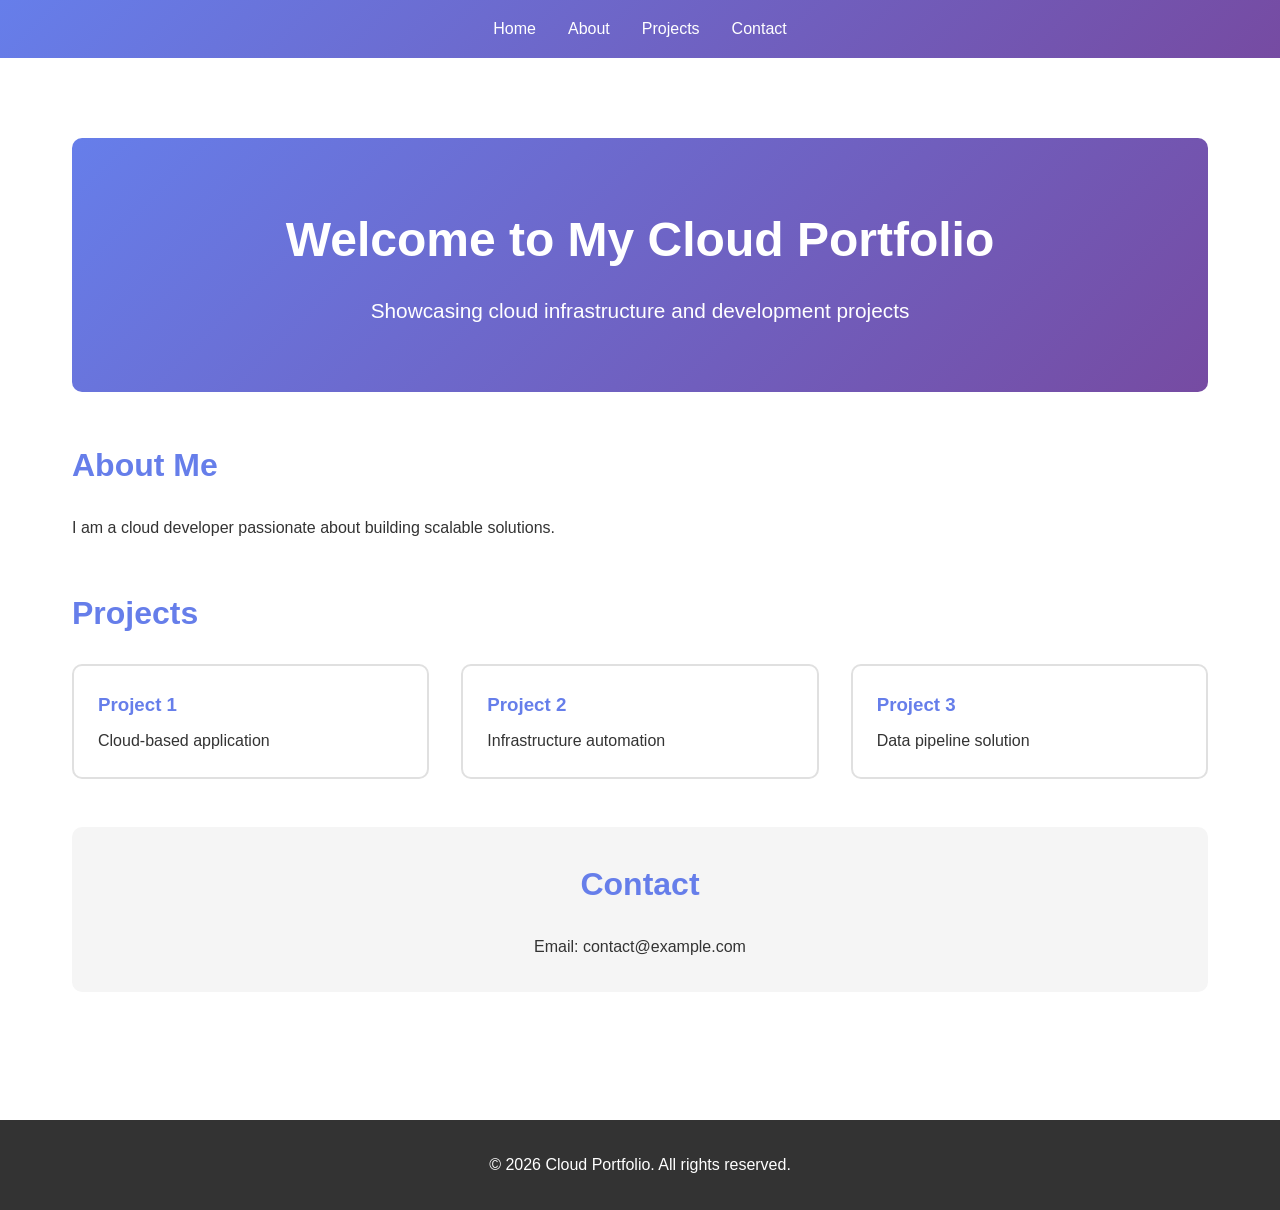
==== index.html @ 9e60121d "Add initial portfolio files: index.html, style.css, script.js, and README.md" ====
<!DOCTYPE html>
<html lang="en">
<head>
    <meta charset="UTF-8">
    <meta name="viewport" content="width=device-width, initial-scale=1.0">
    <title>Cloud Portfolio</title>
    <link rel="stylesheet" href="style.css">
</head>
<body>
    <header>
        <nav>
            <ul>
                <li><a href="#home">Home</a></li>
                <li><a href="#about">About</a></li>
                <li><a href="#projects">Projects</a></li>
                <li><a href="#contact">Contact</a></li>
            </ul>
        </nav>
    </header>

    <main>
        <section id="home" class="hero">
            <h1>Welcome to My Cloud Portfolio</h1>
            <p>Showcasing cloud infrastructure and development projects</p>
        </section>

        <section id="about" class="about">
            <h2>About Me</h2>
            <p>I am a cloud developer passionate about building scalable solutions.</p>
        </section>

        <section id="projects" class="projects">
            <h2>Projects</h2>
            <div class="project-grid">
                <div class="project-card">
                    <h3>Project 1</h3>
                    <p>Cloud-based application</p>
                </div>
                <div class="project-card">
                    <h3>Project 2</h3>
                    <p>Infrastructure automation</p>
                </div>
                <div class="project-card">
                    <h3>Project 3</h3>
                    <p>Data pipeline solution</p>
                </div>
            </div>
        </section>

        <section id="contact" class="contact">
            <h2>Contact</h2>
            <p>Email: contact@example.com</p>
        </section>
    </main>

    <footer>
        <p>&copy; 2026 Cloud Portfolio. All rights reserved.</p>
    </footer>

    <script src="script.js"></script>
</body>
</html>
---- style.css ----
* {
    margin: 0;
    padding: 0;
    box-sizing: border-box;
}

body {
    font-family: 'Segoe UI', Tahoma, Geneva, Verdana, sans-serif;
    line-height: 1.6;
    color: #333;
}

header {
    background: linear-gradient(135deg, #667eea 0%, #764ba2 100%);
    padding: 1rem 0;
    position: sticky;
    top: 0;
    z-index: 100;
}

nav ul {
    display: flex;
    justify-content: center;
    gap: 2rem;
    list-style: none;
}

nav a {
    color: white;
    text-decoration: none;
    font-weight: 500;
    transition: opacity 0.3s ease;
}

nav a:hover {
    opacity: 0.8;
}

main {
    max-width: 1200px;
    margin: 0 auto;
    padding: 2rem;
}

section {
    margin: 3rem 0;
}

.hero {
    text-align: center;
    padding: 4rem 2rem;
    background: linear-gradient(135deg, #667eea 0%, #764ba2 100%);
    color: white;
    border-radius: 10px;
}

.hero h1 {
    font-size: 3rem;
    margin-bottom: 1rem;
}

.hero p {
    font-size: 1.3rem;
}

h2 {
    font-size: 2rem;
    margin-bottom: 1.5rem;
    color: #667eea;
}

.project-grid {
    display: grid;
    grid-template-columns: repeat(auto-fit, minmax(300px, 1fr));
    gap: 2rem;
}

.project-card {
    background: white;
    border: 2px solid #e0e0e0;
    border-radius: 10px;
    padding: 1.5rem;
    transition: transform 0.3s ease, box-shadow 0.3s ease;
}

.project-card:hover {
    transform: translateY(-5px);
    box-shadow: 0 10px 20px rgba(0, 0, 0, 0.1);
    border-color: #667eea;
}

.project-card h3 {
    color: #667eea;
    margin-bottom: 0.5rem;
}

.contact {
    text-align: center;
    padding: 2rem;
    background: #f5f5f5;
    border-radius: 10px;
}

footer {
    background: #333;
    color: white;
    text-align: center;
    padding: 2rem;
    margin-top: 3rem;
}

@media (max-width: 768px) {
    nav ul {
        flex-direction: column;
        gap: 0.5rem;
    }

    .hero h1 {
        font-size: 2rem;
    }

    .project-grid {
        grid-template-columns: 1fr;
    }
}
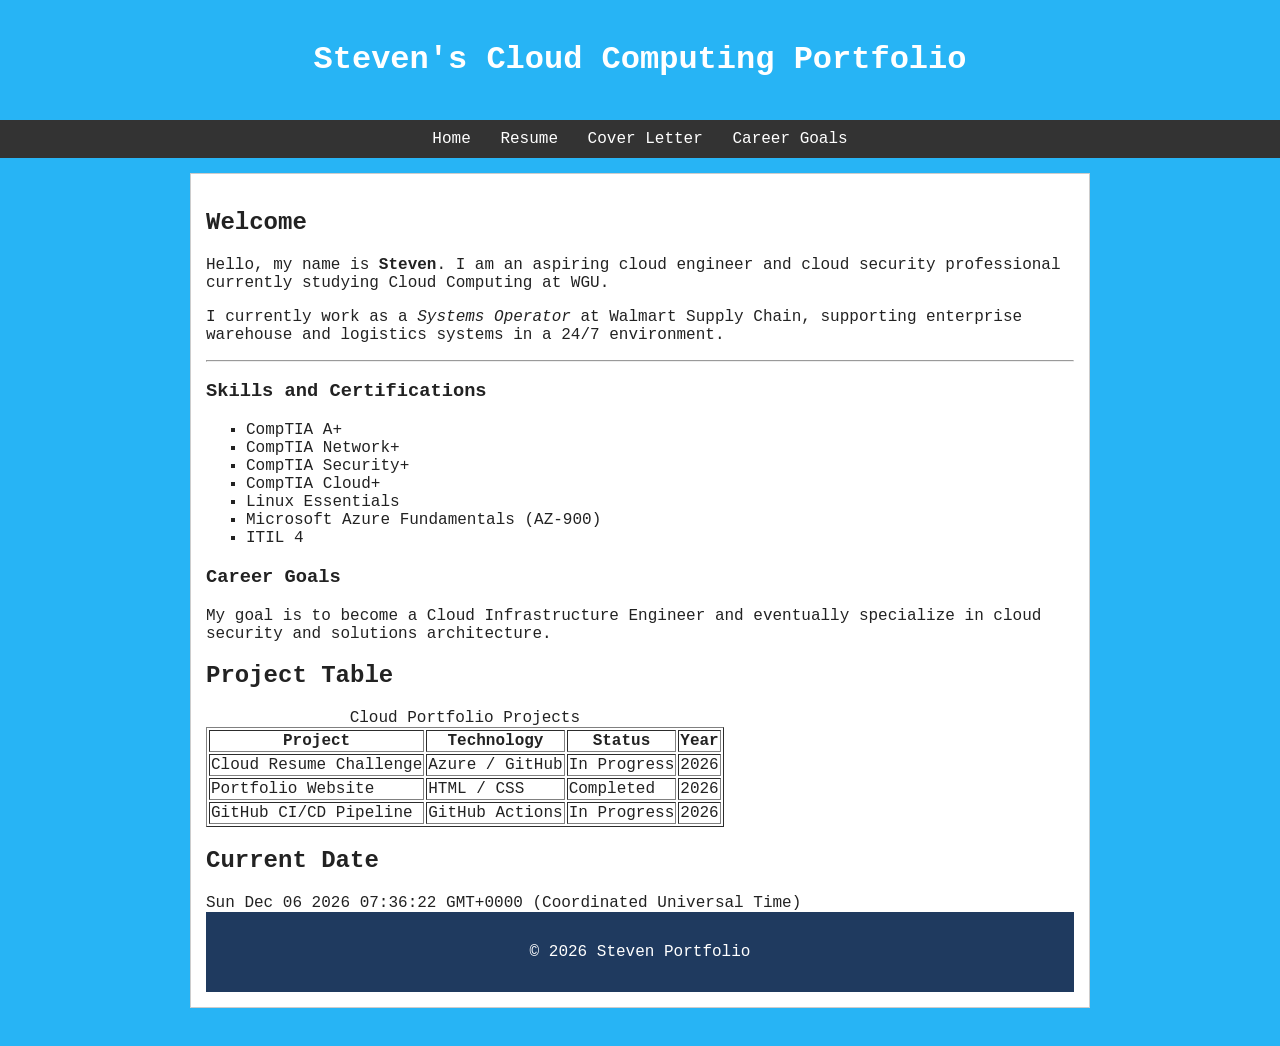
==== commit 5fc40217: "Add files via upload" ====
--- a/index.html
+++ b/index.html
@@ -1,62 +1,122 @@
-<!DOCTYPE html>
-<html lang="en">
-<head>
-    <meta charset="UTF-8">
-    <meta name="viewport" content="width=device-width, initial-scale=1.0">
-    <title>Cloud Portfolio</title>
-    <link rel="stylesheet" href="style.css">
-</head>
-<body>
-    <header>
-        <nav>
-            <ul>
-                <li><a href="#home">Home</a></li>
-                <li><a href="#about">About</a></li>
-                <li><a href="#projects">Projects</a></li>
-                <li><a href="#contact">Contact</a></li>
-            </ul>
-        </nav>
-    </header>
-
-    <main>
-        <section id="home" class="hero">
-            <h1>Welcome to My Cloud Portfolio</h1>
-            <p>Showcasing cloud infrastructure and development projects</p>
-        </section>
-
-        <section id="about" class="about">
-            <h2>About Me</h2>
-            <p>I am a cloud developer passionate about building scalable solutions.</p>
-        </section>
-
-        <section id="projects" class="projects">
-            <h2>Projects</h2>
-            <div class="project-grid">
-                <div class="project-card">
-                    <h3>Project 1</h3>
-                    <p>Cloud-based application</p>
-                </div>
-                <div class="project-card">
-                    <h3>Project 2</h3>
-                    <p>Infrastructure automation</p>
-                </div>
-                <div class="project-card">
-                    <h3>Project 3</h3>
-                    <p>Data pipeline solution</p>
-                </div>
-            </div>
-        </section>
-
-        <section id="contact" class="contact">
-            <h2>Contact</h2>
-            <p>Email: contact@example.com</p>
-        </section>
-    </main>
-
-    <footer>
-        <p>&copy; 2026 Cloud Portfolio. All rights reserved.</p>
-    </footer>
-
-    <script src="script.js"></script>
-</body>
-</html>
+<!DOCTYPE html>
+<html lang="en">
+<head>
+    <meta charset="UTF-8">
+    <meta name="viewport" content="width=device-width, initial-scale=1.0">
+    <title>Steven Portfolio</title>
+    <link rel="stylesheet" href="style.css">
+</head>
+
+<body>
+
+<header>
+    <h1>Steven's Cloud Computing Portfolio</h1>
+</header>
+
+<nav>
+    <a href="index.html">Home</a>
+    <a href="resume.html">Resume</a>
+    <a href="cover-letter.html">Cover Letter</a>
+    <a href="career-goals.html">Career Goals</a>
+</nav>
+
+<main>
+
+<section>
+    <h2>Welcome</h2>
+
+    <p>
+        Hello, my name is <strong>Steven</strong>. I am an aspiring
+        cloud engineer and cloud security professional currently studying
+        Cloud Computing at WGU.
+    </p>
+
+    <p>
+        I currently work as a <em>Systems Operator</em> at Walmart Supply Chain,
+        supporting enterprise warehouse and logistics systems in a 24/7 environment.
+    </p>
+
+    <hr>
+
+    <article>
+        <h3>Skills and Certifications</h3>
+
+        <ul>
+            <li>CompTIA A+</li>
+            <li>CompTIA Network+</li>
+            <li>CompTIA Security+</li>
+            <li>CompTIA Cloud+</li>
+            <li>Linux Essentials</li>
+            <li>Microsoft Azure Fundamentals (AZ-900)</li>
+            <li>ITIL 4</li>
+        </ul>
+    </article>
+
+    <article>
+        <h3>Career Goals</h3>
+
+        <p>
+            My goal is to become a Cloud Infrastructure Engineer and eventually
+            specialize in cloud security and solutions architecture.
+        </p>
+    </article>
+
+</section>
+
+<section>
+    <h2>Project Table</h2>
+
+    <table border="1">
+        <caption>Cloud Portfolio Projects</caption>
+
+        <tr>
+            <th>Project</th>
+            <th>Technology</th>
+            <th>Status</th>
+            <th>Year</th>
+        </tr>
+
+        <tr>
+            <td>Cloud Resume Challenge</td>
+            <td>Azure / GitHub</td>
+            <td>In Progress</td>
+            <td>2026</td>
+        </tr>
+
+        <tr>
+            <td>Portfolio Website</td>
+            <td>HTML / CSS</td>
+            <td>Completed</td>
+            <td>2026</td>
+        </tr>
+
+        <tr>
+            <td>GitHub CI/CD Pipeline</td>
+            <td>GitHub Actions</td>
+            <td>In Progress</td>
+            <td>2026</td>
+        </tr>
+
+    </table>
+</section>
+
+<section>
+    <h2>Current Date</h2>
+
+    <div id="date"></div>
+
+    <script>
+        document.getElementById("date").innerHTML = new Date();
+        console.log("Portfolio website loaded successfully.");
+    </script>
+
+</section>
+
+<footer>
+    <p>&copy; 2026 Steven Portfolio</p>
+</footer>
+
+</main>
+
+</body>
+</html>
--- a/style.css
+++ b/style.css
@@ -1,125 +1,81 @@
-* {
-    margin: 0;
-    padding: 0;
-    box-sizing: border-box;
-}
-
-body {
-    font-family: 'Segoe UI', Tahoma, Geneva, Verdana, sans-serif;
-    line-height: 1.6;
-    color: #333;
-}
-
-header {
-    background: linear-gradient(135deg, #667eea 0%, #764ba2 100%);
-    padding: 1rem 0;
-    position: sticky;
-    top: 0;
-    z-index: 100;
-}
-
-nav ul {
-    display: flex;
-    justify-content: center;
-    gap: 2rem;
-    list-style: none;
-}
-
-nav a {
-    color: white;
-    text-decoration: none;
-    font-weight: 500;
-    transition: opacity 0.3s ease;
-}
-
-nav a:hover {
-    opacity: 0.8;
-}
-
-main {
-    max-width: 1200px;
-    margin: 0 auto;
-    padding: 2rem;
-}
-
-section {
-    margin: 3rem 0;
-}
-
-.hero {
-    text-align: center;
-    padding: 4rem 2rem;
-    background: linear-gradient(135deg, #667eea 0%, #764ba2 100%);
-    color: white;
-    border-radius: 10px;
-}
-
-.hero h1 {
-    font-size: 3rem;
-    margin-bottom: 1rem;
-}
-
-.hero p {
-    font-size: 1.3rem;
-}
-
-h2 {
-    font-size: 2rem;
-    margin-bottom: 1.5rem;
-    color: #667eea;
-}
-
-.project-grid {
-    display: grid;
-    grid-template-columns: repeat(auto-fit, minmax(300px, 1fr));
-    gap: 2rem;
-}
-
-.project-card {
-    background: white;
-    border: 2px solid #e0e0e0;
-    border-radius: 10px;
-    padding: 1.5rem;
-    transition: transform 0.3s ease, box-shadow 0.3s ease;
-}
-
-.project-card:hover {
-    transform: translateY(-5px);
-    box-shadow: 0 10px 20px rgba(0, 0, 0, 0.1);
-    border-color: #667eea;
-}
-
-.project-card h3 {
-    color: #667eea;
-    margin-bottom: 0.5rem;
-}
-
-.contact {
-    text-align: center;
-    padding: 2rem;
-    background: #f5f5f5;
-    border-radius: 10px;
-}
-
-footer {
-    background: #333;
-    color: white;
-    text-align: center;
-    padding: 2rem;
-    margin-top: 3rem;
-}
-
-@media (max-width: 768px) {
-    nav ul {
-        flex-direction: column;
-        gap: 0.5rem;
-    }
-
-    .hero h1 {
-        font-size: 2rem;
-    }
-
-    .project-grid {
-        grid-template-columns: 1fr;
-    }
-}
+
+* {
+    box-sizing: border-box;
+}
+
+body {
+    font-family: monospace, sans-serif;
+    color: #222;
+    background-color: #27B4f5;
+    margin: 0;
+    padding: 0;
+}
+
+
+header {
+    background-color: #fffff;
+    color: white;
+    padding: 20px;
+    text-align: center;
+}
+
+
+nav a {
+    color: white;
+    margin: 10px;
+    text-decoration: none;
+}
+
+
+nav a:hover {
+    text-decoration: underline;
+    color: #f59f27;
+}
+
+nav {
+    background-color: #333;
+    padding: 10px;
+    text-align: center;
+}
+
+main {
+    background-color: white;
+    margin: 15px auto;
+    padding: 15px;
+    border: 1px solid #ccc;
+    max-width: 900px;
+}
+
+
+.highlight {
+    background-color: #fff3cd;
+    padding: 5px;
+    border: 1px solid #e0c36f;
+}
+
+
+#currentDate {
+    font-style: bold;
+    color: #555;
+    margin-top: 20px;
+}
+
+
+ul {
+    list-style-type: square;
+}
+
+ol {
+    list-style-type: decimal;
+}
+
+footer {
+    background-color: #1f3a5f;
+    color: white;
+    padding: 15px;
+    text-align: center;
+}
+
+a:visited {
+    color: orange;
+}
